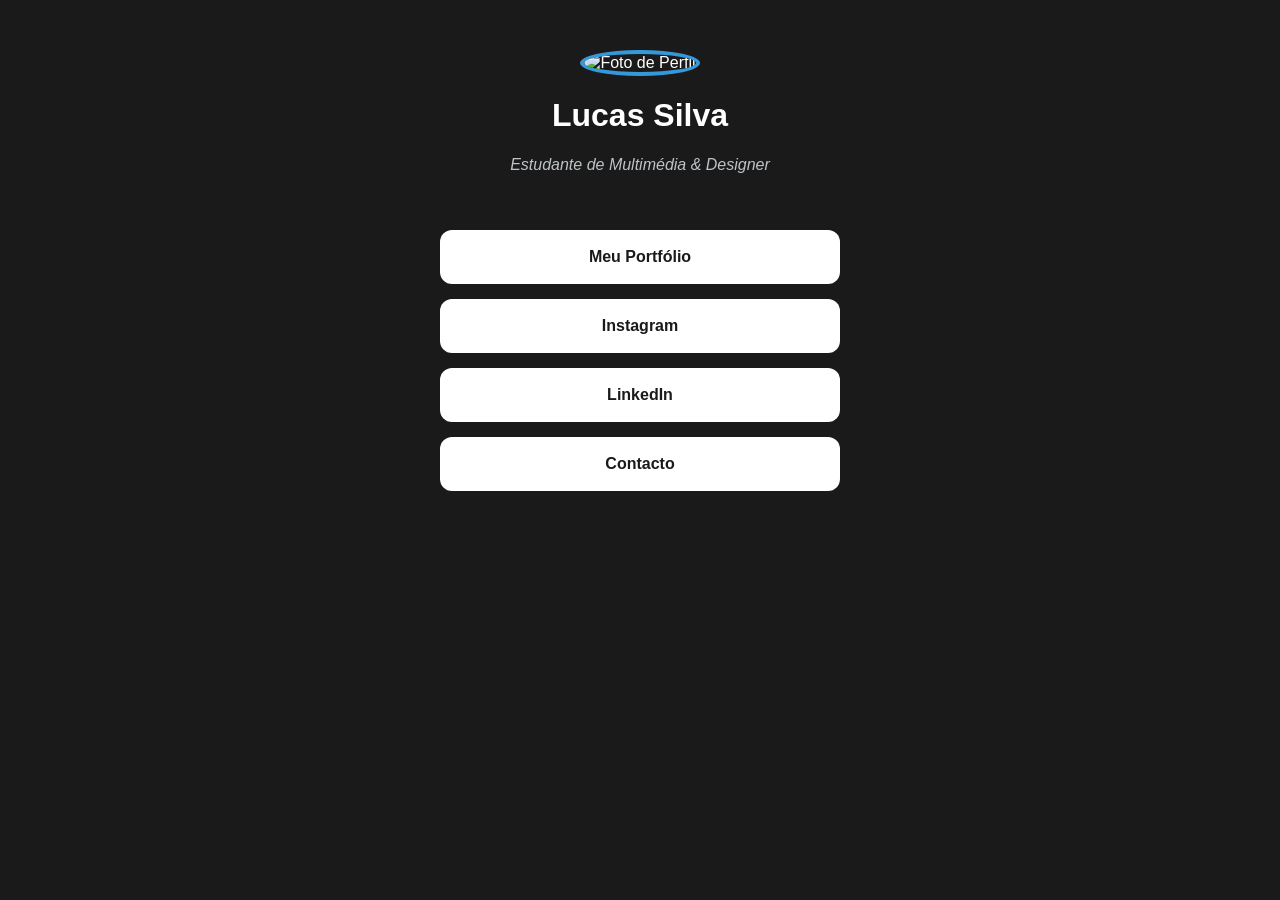
==== index.html @ 141591ff "Add files via upload" ====
<!DOCTYPE html>
<html lang="pt">
<head>
 <meta charset="UTF-8">
 <meta name="viewport" content="width=device-width, initial-scale=1.0">
 <title>My Creative Hub</title>
 <link rel="stylesheet" href="style.css">

 <link rel="manifest" href="manifest.json">

 <meta name="theme-color" content="#1a1a1a">
</head>
<body>
 <header>
 <img src="assets/images/perfil.jpg" alt="Foto de Perfil" class="avatar">
 <h1>Lucas Silva</h1>
 <p class="bio">Estudante de Multimédia & Designer</p>
 </header>
 <main class="links-container">
 <a href=" https://www.behance.net/teu-utilizador" target="_blank" class="btn">Meu
Portfólio</a>
 <a href="https://instagram.com/teu-utilizador" target="_blank"
class="btn">Instagram</a>
 <a href="https://linkedin.com/teu-utilizador" target="_blank"
class="btn">LinkedIn</a>
 <a href="mailto:email@exemplo.com" class="btn">Contacto</a>
 </main>
 <script>
 if ('serviceWorker' in navigator) {
 navigator.serviceWorker.register('sw.js')
 .then(() => console.log("App pronta para uso!"));
 }
 </script>
</body>
</html>
---- style.css ----
/* Configurações gerais da página */
body {
 margin: 0;
 padding: 0;
 background-color: #1a1a1a; /* Cor de fundo escura (moderna) */
 color: white;
 font-family: 'Segoe UI', Tahoma, Geneva, Verdana, sans-serif;
 display: flex;
 flex-direction: column; /* Alinha elementos um por baixo do outro */
 align-items: center; /* Centra horizontalmente */
 min-height: 100vh;
}
header {
 margin-top: 50px;
 text-align: center;
}
/* Transforma a foto quadrada em redonda */
.avatar {
 width: 150px;
 height: 150px;
 border-radius: 50%; /* O segredo do círculo */
 border: 4px solid #3498db; /* Moldura azul à volta da foto */
 object-fit: cover; /* Garante que a foto não fica esticada */
}
.bio {
 color: #bdc3c7;
 font-style: italic;
}
/* Contentor dos botões */
.links-container {
 width: 90%;
 max-width: 400px;
 margin-top: 40px;
}
/* Estilo dos botões (links) */
.btn {
 display: block;
 background-color: white;
 color: #1a1a1a;
 text-decoration: none; /* Remove o sublinhado */
 padding: 18px;
 margin-bottom: 15px;
 border-radius: 12px; /* Cantos suaves */
 text-align: center;
 font-weight: bold;
 transition: 0.3s; /* Suaviza a animação de toque */
}
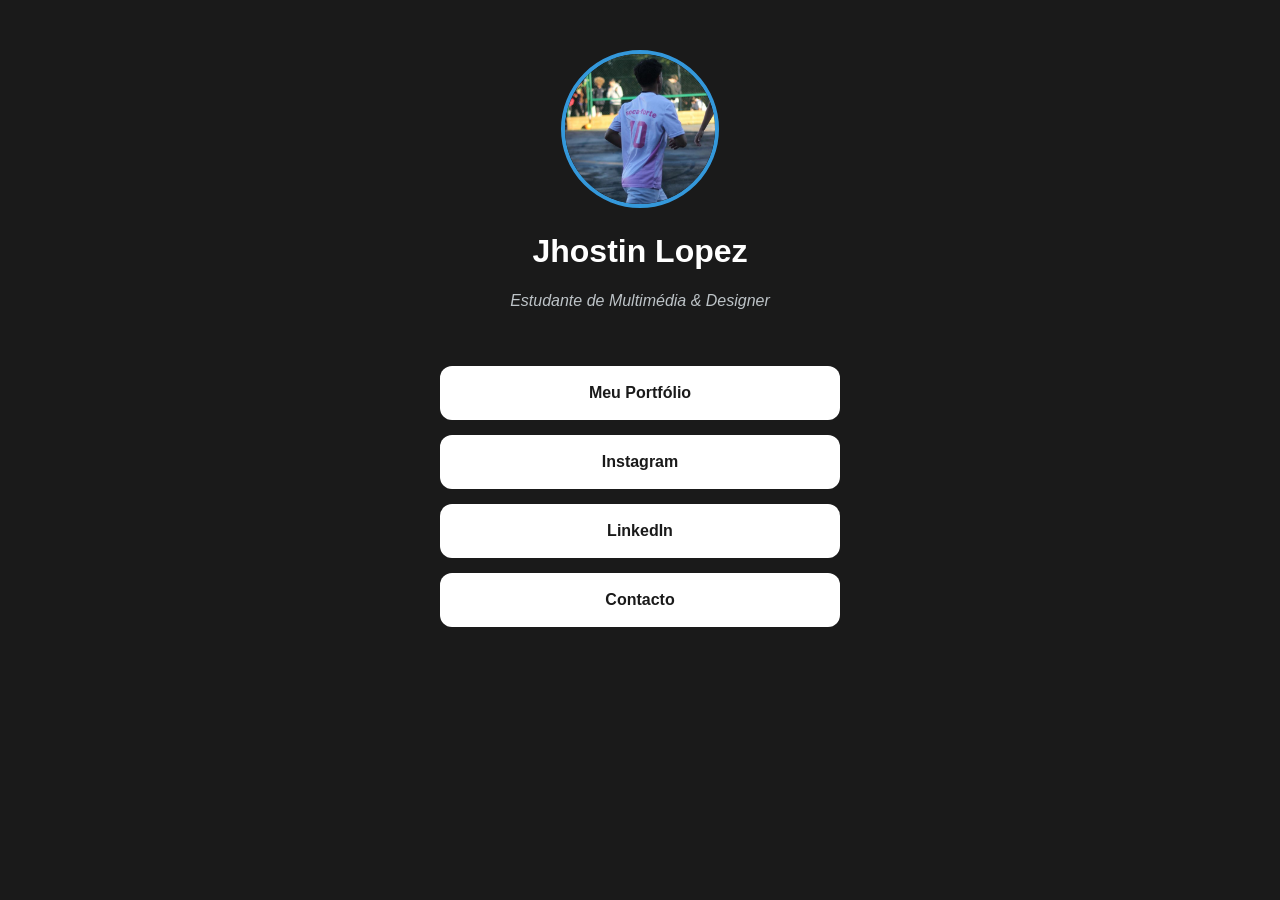
==== commit d35eadd0: "Update index.html" ====
--- a/index.html
+++ b/index.html
@@ -13,7 +13,7 @@
 <body>
  <header>
  <img src="assets/images/perfil.jpg" alt="Foto de Perfil" class="avatar">
- <h1>Lucas Silva</h1>
+ <h1>Jhostin Lopez</h1>
  <p class="bio">Estudante de Multimédia & Designer</p>
  </header>
  <main class="links-container">
@@ -32,4 +32,4 @@
  }
  </script>
 </body>
-</html>+</html>
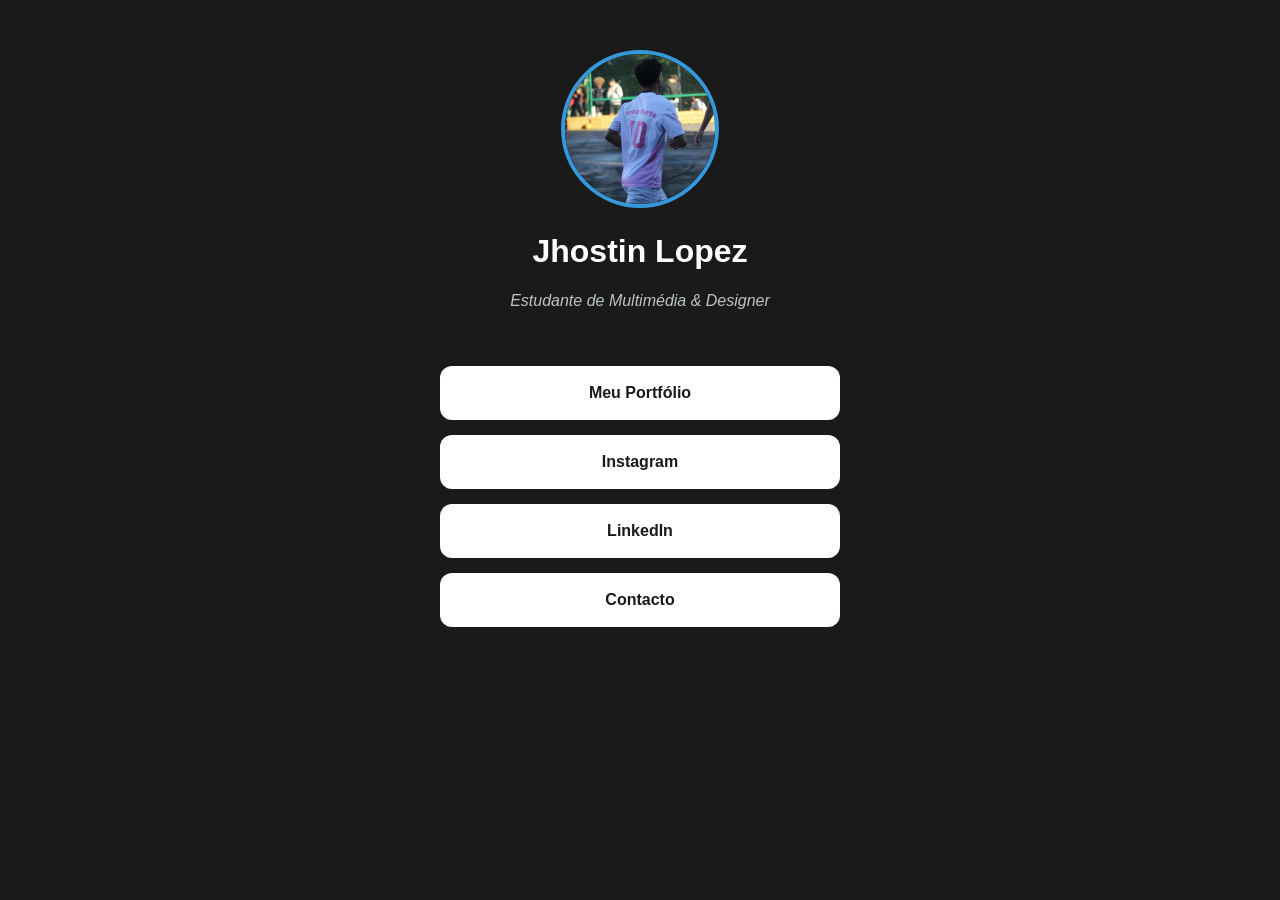
==== commit 36f7c0b3: "Update index.html" ====
--- a/index.html
+++ b/index.html
@@ -17,7 +17,7 @@
  <p class="bio">Estudante de Multimédia & Designer</p>
  </header>
  <main class="links-container">
- <a href=" https://www.behance.net/teu-utilizador" target="_blank" class="btn">Meu
+ <a href=" https://www.behance.net/gallery/248179553/Gala-Senior-2026" target="_blank" class="btn">Meu
 Portfólio</a>
  <a href="https://instagram.com/teu-utilizador" target="_blank"
 class="btn">Instagram</a>
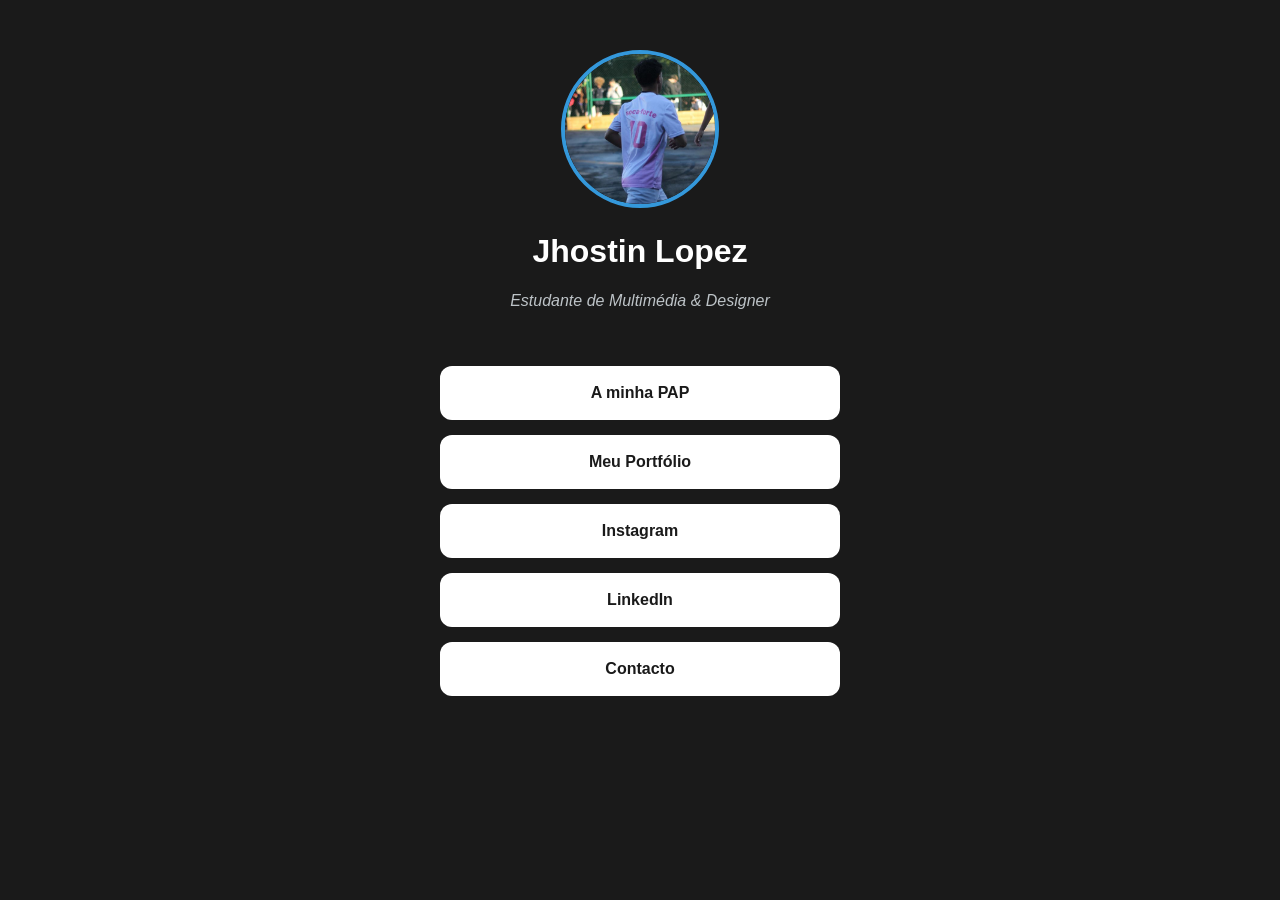
==== commit 79819283: "Update index.html" ====
--- a/index.html
+++ b/index.html
@@ -17,13 +17,14 @@
  <p class="bio">Estudante de Multimédia & Designer</p>
  </header>
  <main class="links-container">
+ <a href="pap.html" class="btn btn-pap">A minha PAP</a>
  <a href=" https://www.behance.net/gallery/248179553/Gala-Senior-2026" target="_blank" class="btn">Meu
 Portfólio</a>
- <a href="https://instagram.com/teu-utilizador" target="_blank"
+ <a href="https://www.instagram.com/jhostinlop?igsh=OGI2bWhndTA1MGgw&utm_source=qr" target="_blank"
 class="btn">Instagram</a>
  <a href="https://linkedin.com/teu-utilizador" target="_blank"
 class="btn">LinkedIn</a>
- <a href="mailto:email@exemplo.com" class="btn">Contacto</a>
+ <a href="mailto:a32419@aecister.pt" class="btn">Contacto</a>
  </main>
  <script>
  if ('serviceWorker' in navigator) {
